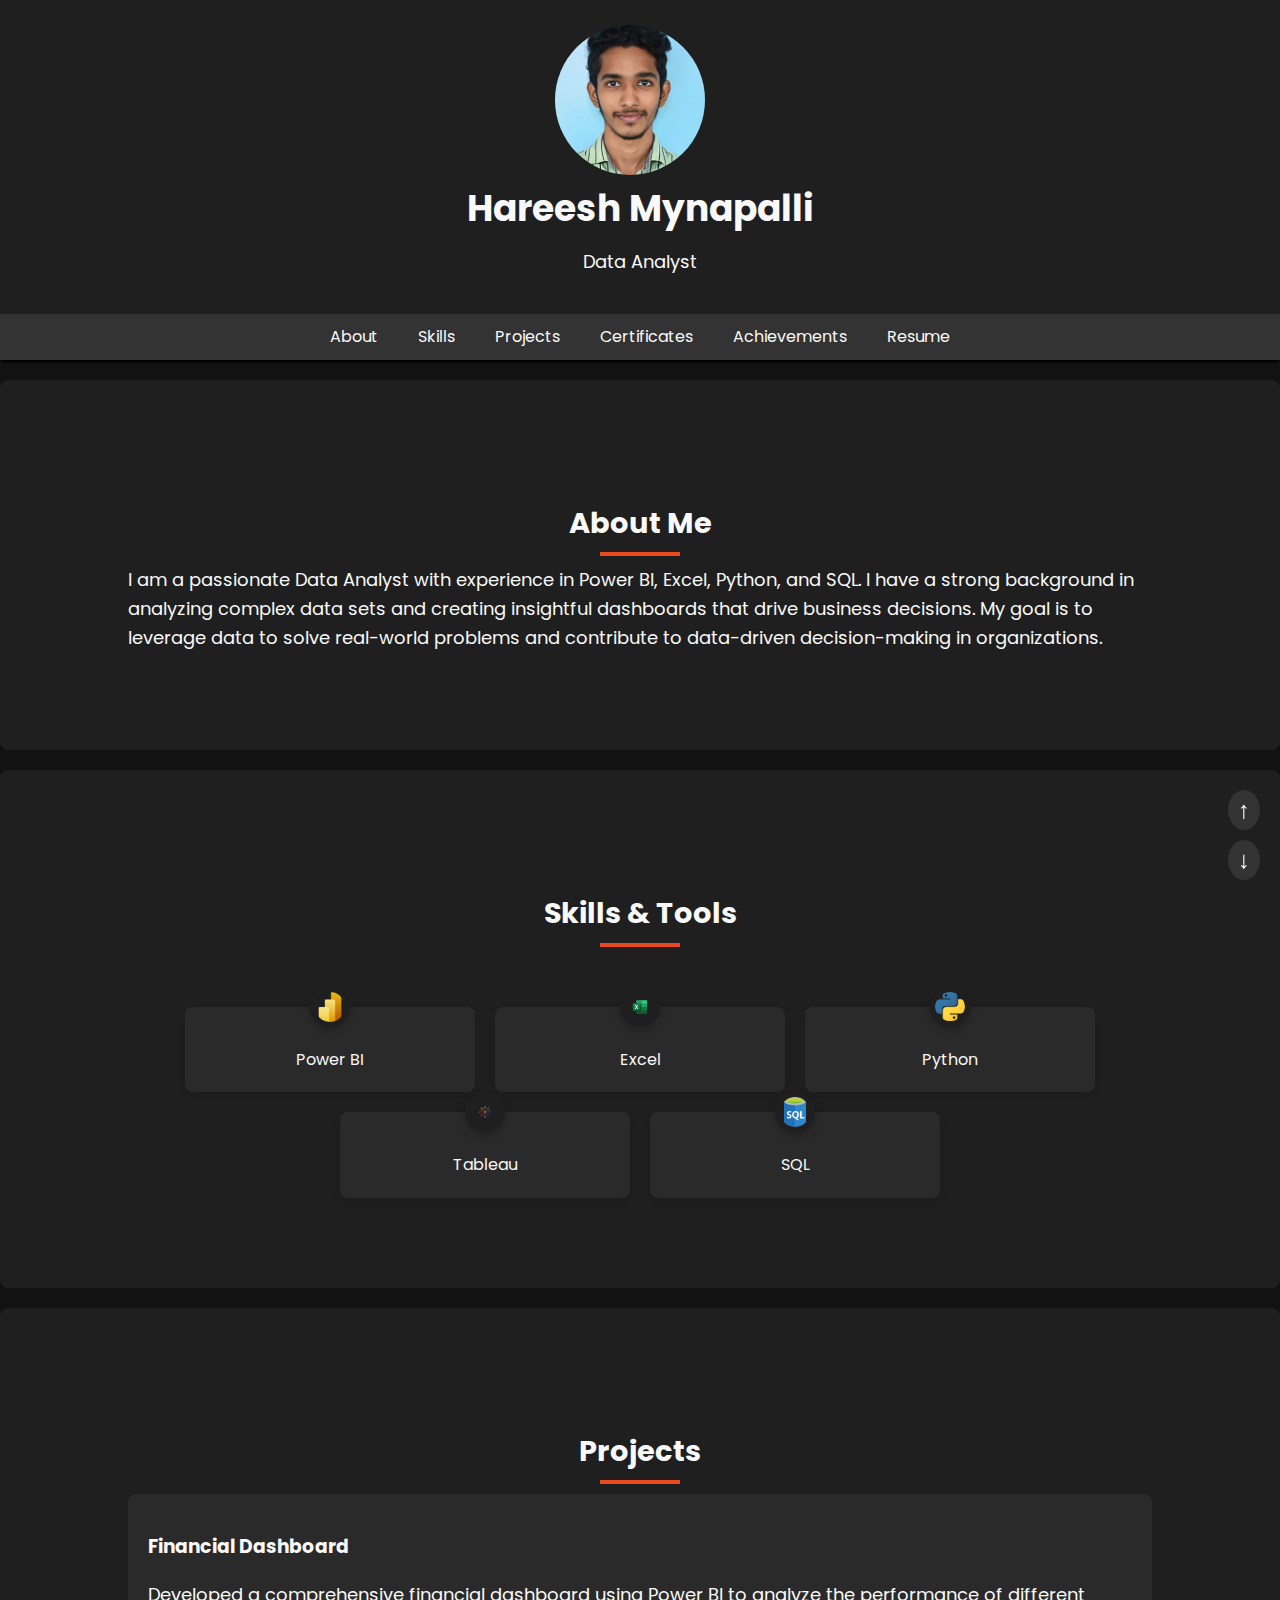
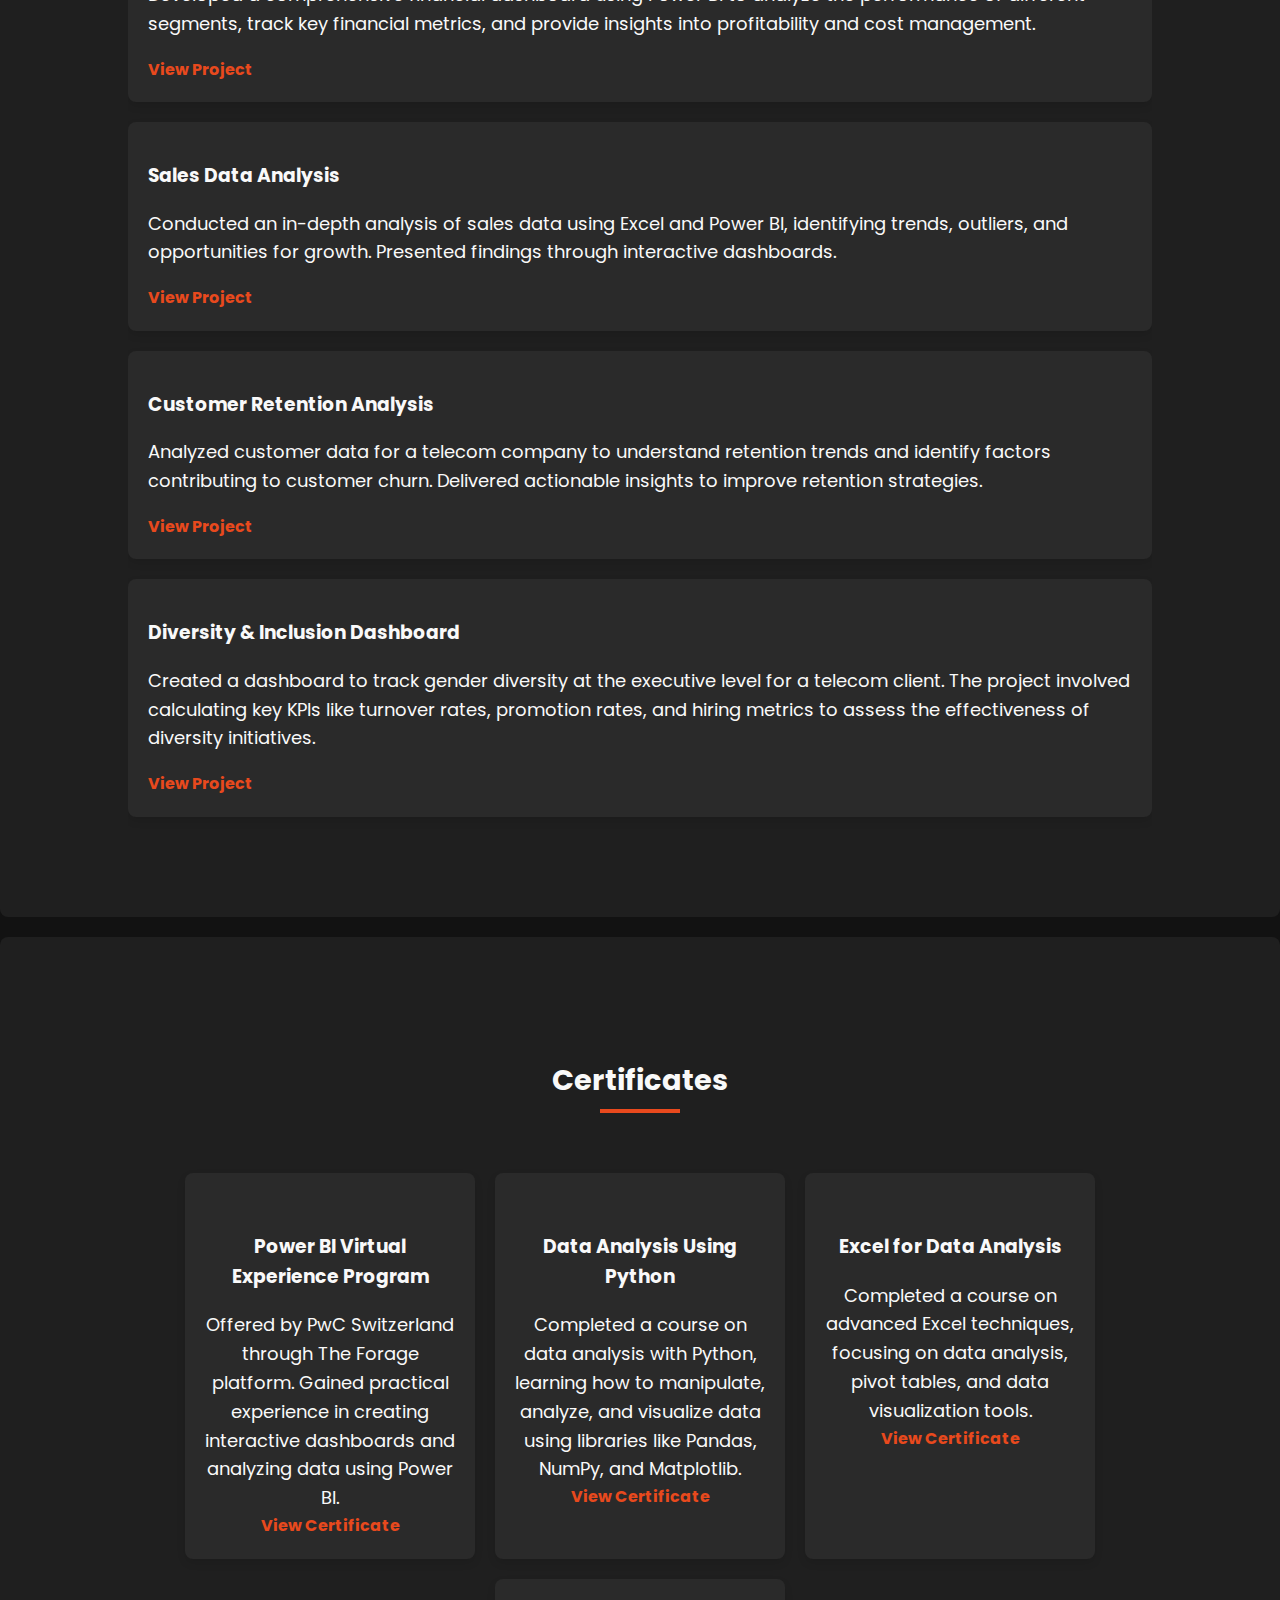
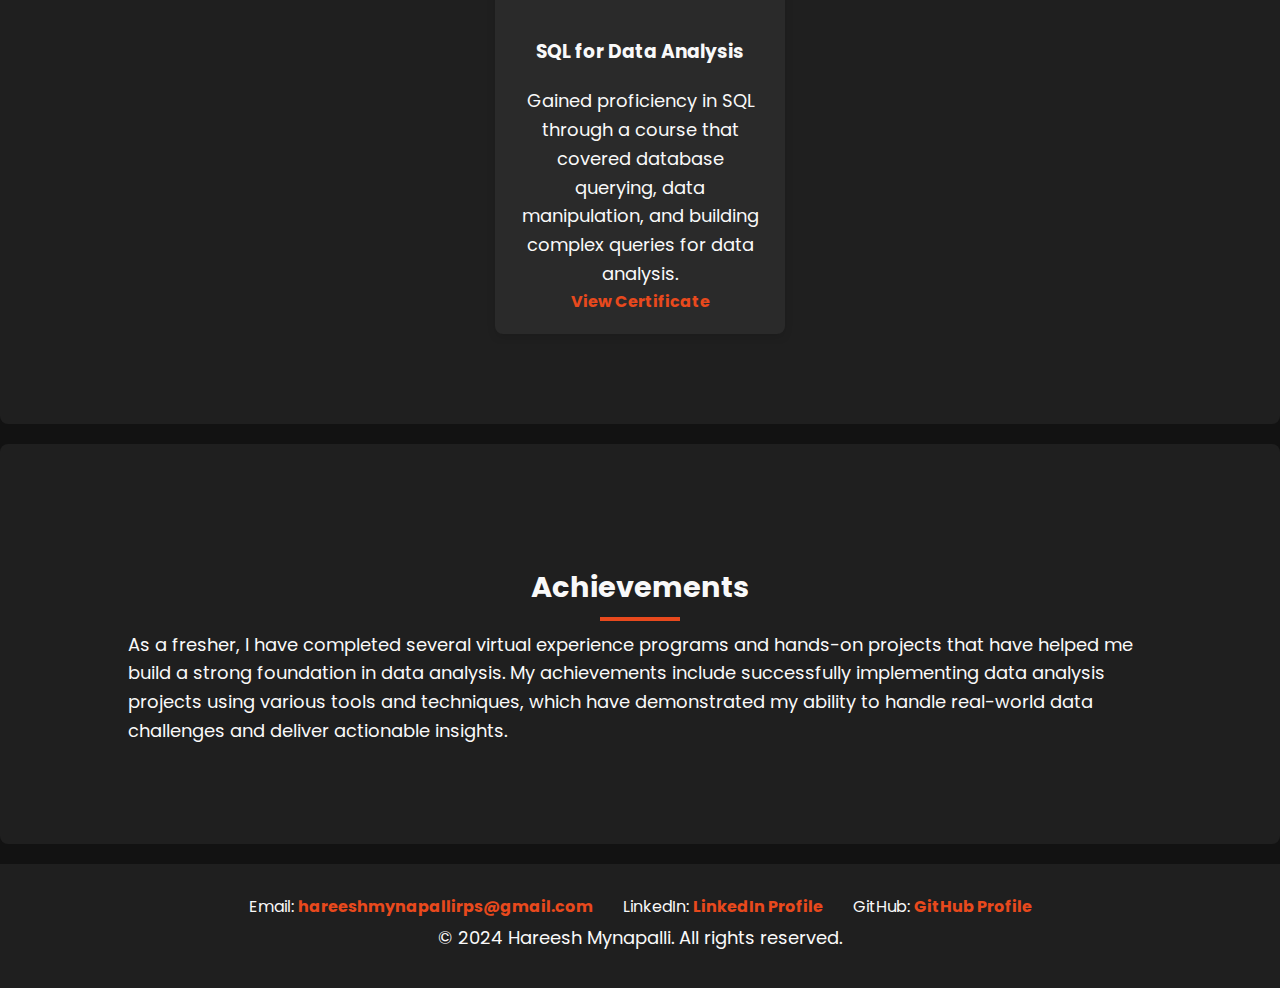
==== index.html @ d2b4621d "Add files via upload" ====
<!DOCTYPE html>
<html lang="en">
<head>
    <meta charset="UTF-8">
    <meta name="viewport" content="width=device-width, initial-scale=1.0">
    <title>Data Analyst - Hareesh Mynapalli</title>
    <link rel="stylesheet" href="styles.css">
    <link rel="preconnect" href="https://fonts.googleapis.com">
    <link rel="preconnect" href="https://fonts.gstatic.com" crossorigin>
    <link href="https://fonts.googleapis.com/css2?family=Poppins:wght@300;400;600&display=swap" rel="stylesheet">
</head>
<body>
    <header class="header">
        <div class="container header-content">
            <img src="profile.jpg" alt="Hareesh Mynapalli" class="profile-pic">
            <div class="intro">
                <h1 class="animate-fade-in">Hareesh Mynapalli</h1>
                <p class="animate-slide-in">Data Analyst</p>
            </div>
        </div>
    </header>

    <nav>
        <ul class="nav-links">
            <li><a href="#about" class="nav-link">About</a></li>
            <li><a href="#skills" class="nav-link">Skills</a></li>
            <li><a href="#projects" class="nav-link">Projects</a></li>
            <li><a href="#certificates" class="nav-link">Certificates</a></li>
            <li><a href="#achievements" class="nav-link">Achievements</a></li>
            <!-- <li><a href="#contact" class="nav-link">Contact</a></li> -->
            <li><a href="https://drive.google.com/file/d/1f3Xebct56KcKmK2BgK3BMXEKnacVfQ81/view?usp=sharing" class="nav-link" target="_blank">Resume</a></li>
        </ul>
    </nav>
    

    <section id="about" class="section animate-slide-up">
        <div class="container">
            <h2>About Me</h2>
            <p>I am a passionate Data Analyst with experience in Power BI, Excel, Python, and SQL. I have a strong background in analyzing complex data sets and creating insightful dashboards that drive business decisions. My goal is to leverage data to solve real-world problems and contribute to data-driven decision-making in organizations.</p>
        </div>
    </section>

    <section id="skills" class="section animate-slide-up">
        <div class="container">
            <h2>Skills & Tools</h2>
            <div class="skills-grid">
                <div class="skill-card">
                    <img src="powerbi-logo.png" alt="Power BI Logo" class="skill-logo">
                    Power BI
                </div>
                <div class="skill-card">
                    <img src="excel-logo.png" alt="Excel Logo" class="skill-logo">
                    Excel
                </div>
                <div class="skill-card">
                    <img src="python-logo.png" alt="Python Logo" class="skill-logo">
                    Python
                </div>
                
                
                <div class="skill-card">
                    <img src="tableau-logo.png" alt="Tableau Logo" class="skill-logo">
                    Tableau
                </div>
                <div class="skill-card">
                    <img src="sql-logo.jpg" alt="SQL Logo" class="skill-logo">
                    SQL
                </div>
                
            </div>
        </div>
    </section>

    <section id="projects" class="section animate-slide-up">
        <div class="container">
            <h2>Projects</h2>
            <div class="project-card">
                <h3>Financial Dashboard</h3>
                <p>Developed a comprehensive financial dashboard using Power BI to analyze the performance of different segments, track key financial metrics, and provide insights into profitability and cost management.</p>
                <a href="project1.html" class="project-link">View Project</a>
            </div>
            <div class="project-card">
                <h3>Sales Data Analysis</h3>
                <p>Conducted an in-depth analysis of sales data using Excel and Power BI, identifying trends, outliers, and opportunities for growth. Presented findings through interactive dashboards.</p>
                <a href="project2.html" class="project-link">View Project</a>
            </div>
            <div class="project-card">
                <h3>Customer Retention Analysis</h3>
                <p>Analyzed customer data for a telecom company to understand retention trends and identify factors contributing to customer churn. Delivered actionable insights to improve retention strategies.</p>
                <a href="project3.html" class="project-link">View Project</a>
            </div>
            <div class="project-card">
                <h3>Diversity & Inclusion Dashboard</h3>
                <p>Created a dashboard to track gender diversity at the executive level for a telecom client. The project involved calculating key KPIs like turnover rates, promotion rates, and hiring metrics to assess the effectiveness of diversity initiatives.</p>
                <a href="project4.html" class="project-link">View Project</a>
            </div>
        </div>
    </section>

    

    <section id="certificates" class="section animate-slide-up">
        <div class="container">
            <h2>Certificates</h2>
            <div class="certificate-grid">
                <div class="certificate-card">
                    <h3>Power BI Virtual Experience Program</h3>
                    <p>Offered by PwC Switzerland through The Forage platform. Gained practical experience in creating interactive dashboards and analyzing data using Power BI.</p>
                    <a href="#" class="project-link">View Certificate</a>
                </div>
                <div class="certificate-card">
                    <h3>Data Analysis Using Python</h3>
                    <p>Completed a course on data analysis with Python, learning how to manipulate, analyze, and visualize data using libraries like Pandas, NumPy, and Matplotlib.</p>
                    <a href="#" class="project-link">View Certificate</a>
                </div>
                <div class="certificate-card">
                    <h3>Excel for Data Analysis</h3>
                    <p>Completed a course on advanced Excel techniques, focusing on data analysis, pivot tables, and data visualization tools.</p>
                    <a href="#" class="project-link">View Certificate</a>
                </div>
                <div class="certificate-card">
                    <h3>SQL for Data Analysis</h3>
                    <p>Gained proficiency in SQL through a course that covered database querying, data manipulation, and building complex queries for data analysis.</p>
                    <a href="#" class="project-link">View Certificate</a>
                </div>
            </div>
        </div>
    </section>



    <section id="achievements" class="section animate-slide-up">
        <div class="container">
            <h2>Achievements</h2>
            <p>As a fresher, I have completed several virtual experience programs and hands-on projects that have helped me build a strong foundation in data analysis. My achievements include successfully implementing data analysis projects using various tools and techniques, which have demonstrated my ability to handle real-world data challenges and deliver actionable insights.</p>
        </div>
    </section>

    

    <footer>
        <div class="contact-info">
            <span>Email: <a href="mailto:hareeshmynapallirps@gmail.com">hareeshmynapallirps@gmail.com</a></span>
            <!-- <span>Phone: +916301926378</span> -->
            <span>LinkedIn: <a href="https://linkedin.com/in/hareesh-m-695826232" target="_blank">LinkedIn Profile</a></span>
            <span>GitHub: <a href="https://github.com/yourusername" target="_blank">GitHub Profile</a></span>
        </div>
        <p>&copy; 2024 Hareesh Mynapalli. All rights reserved.</p>
    </footer>
    
    



    <!-- Scroll Arrows -->
    <div class="scroll-arrow scroll-up" onclick="scrollToSection('about')">&#8593;</div>
    <div class="scroll-arrow scroll-down" onclick="scrollToSection('achievements')">&#8595;</div>

    <script>
        function scrollToSection(id) {
            document.getElementById(id).scrollIntoView({ behavior: 'smooth' });
        }
    </script>
</body>
</html>
---- styles.css ----
/* General Styles */
body {
    font-family: 'Poppins', sans-serif;
    margin: 0;
    padding: 0;
    line-height: 1.6;
    color: #f9f9f9;
    background-color: #121212;
    overflow-x: hidden;
    scroll-behavior: smooth;
}

header {
    background-color: #1f1f1f;
    color: #f9f9f9;
    padding: 20px 0;
    text-align: center;
    /* position: sticky; */
    top: 0;
    z-index: 1000;
}

.header-content {
    display: flex;
    align-items: center;
    justify-content: center;
    flex-direction: column; /* Adjust for smaller screens */
}

.profile-pic {
    border-radius: 50%;
    width: 150px;
    height: 150px;
    object-fit: cover;
    margin-right: 20px;
    border: 5px solid #1f1f1f;
}

h1 {
    font-size: 36px;
    margin: 0;
}

p {
    font-size: 18px;
    margin-top: 10px;
}

nav {
    background-color: #333;
    padding: 10px 0;
    box-shadow: 0 4px 2px -2px black;
}

.nav-links {
    list-style: none;
    display: flex;
    justify-content: center;
    padding: 0;
    margin: 0;
}

.nav-link {
    color: #f9f9f9;
    text-decoration: none;
    padding: 10px 20px;
    transition: background-color 0.3s, transform 0.3s;
}

.nav-link:hover {
    background-color: #1f1f1f;
    transform: scale(1.1);
}

.section {
    padding: 80px 0;
    background: #1f1f1f;
    border-radius: 8px;
    margin-top: 20px;
    animation: slide-up 1s ease-out;
    scroll-margin-top: 100px;
}

.container {
    color: #f9f9f9;
    width: 80%;
    margin: auto;
    overflow: hidden;
}

h2 {
    text-align: center;
    font-size: 28px;
    margin-bottom: 20px;
    color: #f9f9f9;
    position: relative;
}

h2::after {
    content: '';
    width: 80px;
    height: 4px;
    background-color: #e8491d;
    position: absolute;
    bottom: -10px;
    left: 50%;
    transform: translateX(-50%);
}

/* Skills and Certificates Sections */
.skills-grid, .certificate-grid {
    display: flex;
    justify-content: center;
    flex-wrap: wrap;
    margin-top: 60px; /* Space from previous sections */
}

.skill-card, .certificate-card {
    background-color: #2a2a2a;
    color: #f9f9f9;
    padding: 40px 20px 20px; /* Adjust padding for image and text */
    margin: 10px;
    border-radius: 8px;
    box-shadow: 0 4px 8px rgba(0,0,0,0.1);
    text-align: center;
    transition: transform 0.3s, box-shadow 0.3s;
    position: relative;
    width: 250px; /* Reduced width */
}

.skill-card:hover, .certificate-card:hover {
    transform: translateY(-5px);
    box-shadow: 0 8px 16px rgba(0,0,0,0.2);
}

.skill-logo, .certificate-logo {
    width: 30px; /* Reduced size */
    height: 30px; /* Reduced size */
    position: absolute;
    top: -20px; /* Reduced margin */
    left: 50%;
    transform: translateX(-50%);
    background-color: #1f1f1f;
    border-radius: 50%;
    padding: 5px; /* Reduced padding */
    box-shadow: 0 4px 8px rgba(0,0,0,0.2);
    object-fit: contain;
}

.skill-card p, .certificate-card p {
    margin: 20px 0 0; /* Ensure space for text below logo */
}

/* Heading Styling */
section h2 {
    margin: 40px 0 20px; /* Space above and below heading */
    text-align: center;
    font-size: 1.8em; /* Slightly smaller font size */
    color: #f9f9f9;
}

/* Project Section */
.project-card {
    background-color: #2a2a2a;
    color: #f9f9f9;
    padding: 20px;
    margin-bottom: 20px;
    border-radius: 8px;
    box-shadow: 0 4px 8px rgba(0,0,0,0.1);
    transition: transform 0.3s, box-shadow 0.3s;
}

.project-card:hover {
    transform: translateY(-5px);
    box-shadow: 0 8px 16px rgba(0,0,0,0.2);
}

.project-link {
    color: #e8491d;
    text-decoration: none;
    font-weight: bold;
    transition: color 0.3s;
}

.project-link:hover {
    color: #f9f9f9;
}

/* Footer */
footer {
    background-color: #1f1f1f;
    color: #f9f9f9;
    text-align: center;
    padding: 30px 0; /* Increase padding for better spacing */
    margin-top: 20px;
    position: relative; /* Ensure position for animations */
    overflow: hidden; /* Hide overflow for animations */
}

footer p {
    margin: 5px 0;
    font-size: 18px; /* Adjust font size */
}

footer a {
    color: #e8491d;
    text-decoration: none;
    transition: color 0.3s, transform 0.3s;
    font-weight: bold; /* Make links bold for emphasis */
}

footer a:hover {
    color: #f9f9f9;
    transform: scale(1.1);
}

/* Animated Contact Info */
.contact-info {
    display: flex;
    justify-content: center; /* Center items horizontally */
    align-items: center; /* Center items vertically */
    flex-wrap: wrap; /* Allow wrapping on smaller screens */
    animation: fadeInUp 2s ease-out;
    position: relative;
}

.contact-info span {
    display: inline-block;
    margin: 0 15px; /* Spacing between items */
    font-size: 16px; /* Adjust font size */
    transition: color 0.3s, transform 0.3s;
}

.contact-info span:hover {
    color: #e8491d;
    transform: translateY(-5px);
}

/* Add visual effects */
.contact-info::before {
    content: "";
    position: absolute;
    width: 300px; /* Larger visual effect */
    height: 300px; /* Larger visual effect */
    background: radial-gradient(circle, rgba(255,255,255,0.1) 0%, rgba(255,255,255,0) 100%);
    top: 50%;
    left: 50%;
    transform: translate(-50%, -50%) scale(0.6); /* Adjust scale */
    border-radius: 50%;
    z-index: -1;
    animation: pulse 4s infinite;
}

@keyframes pulse {
    0% {
        transform: translate(-50%, -50%) scale(0.6);
        opacity: 0.5;
    }
    50% {
        transform: translate(-50%, -50%) scale(1);
        opacity: 0.2;
    }
    100% {
        transform: translate(-50%, -50%) scale(0.6);
        opacity: 0.5;
    }
}

@keyframes fadeInUp {
    from {
        opacity: 0;
        transform: translateY(20px);
    }
    to {
        opacity: 1;
        transform: translateY(0);
    }
}

/* Scroll Arrows */
.scroll-arrow {
    position: fixed;
    right: 20px;
    background-color: #333; /* Dark grey background */
    color: white;
    padding: 10px;
    border-radius: 50%;
    cursor: pointer;
    transition: background-color 0.3s ease;
    z-index: 1000;
    font-size: 24px;
    text-align: center;
    line-height: 20px;
}

.scroll-arrow:hover {
    background-color: #555; /* Slightly lighter grey */
}

.scroll-up {
    bottom: 70px;
}

.scroll-down {
    bottom: 20px;
}

/* Skill and Certificate Logos */
.skill-card img.skill-logo, .certificate-card img.certificate-logo {
    margin-bottom: 10px;
}

/* Media Queries for Responsive Design */
@media (max-width: 1200px) {
    .container {
        width: 90%;
    }
    .skill-card, .certificate-card {
        width: 200px;
    }
}

@media (max-width: 992px) {
    .header-content {
        flex-direction: column;
    }
    .profile-pic {
        width: 120px;
        height: 120px;
        margin: 10px 0;
    }
    .nav-links {
        flex-direction: column;
    }
    .nav-link {
        padding: 15px;
    }
    .section {
        padding: 60px 0;
    }
    .skills-grid, .certificate-grid {
        flex-direction: column;
        align-items: center;
    }
}

@media (max-width: 768px) {
    .skill-card, .certificate-card {
        width: 150px;
    }
    .project-card {
        width: 100%;
    }
}

@media (max-width: 576px) {
    .profile-pic {
        width: 100px;
        height: 100px;
    }
    h1 {
        font-size: 28px;
    }
    p {
        font-size: 16px;
    }
    .section {
        padding: 40px 0;
    }
    .skill-card, .certificate-card {
        width: 100%;
    }
}
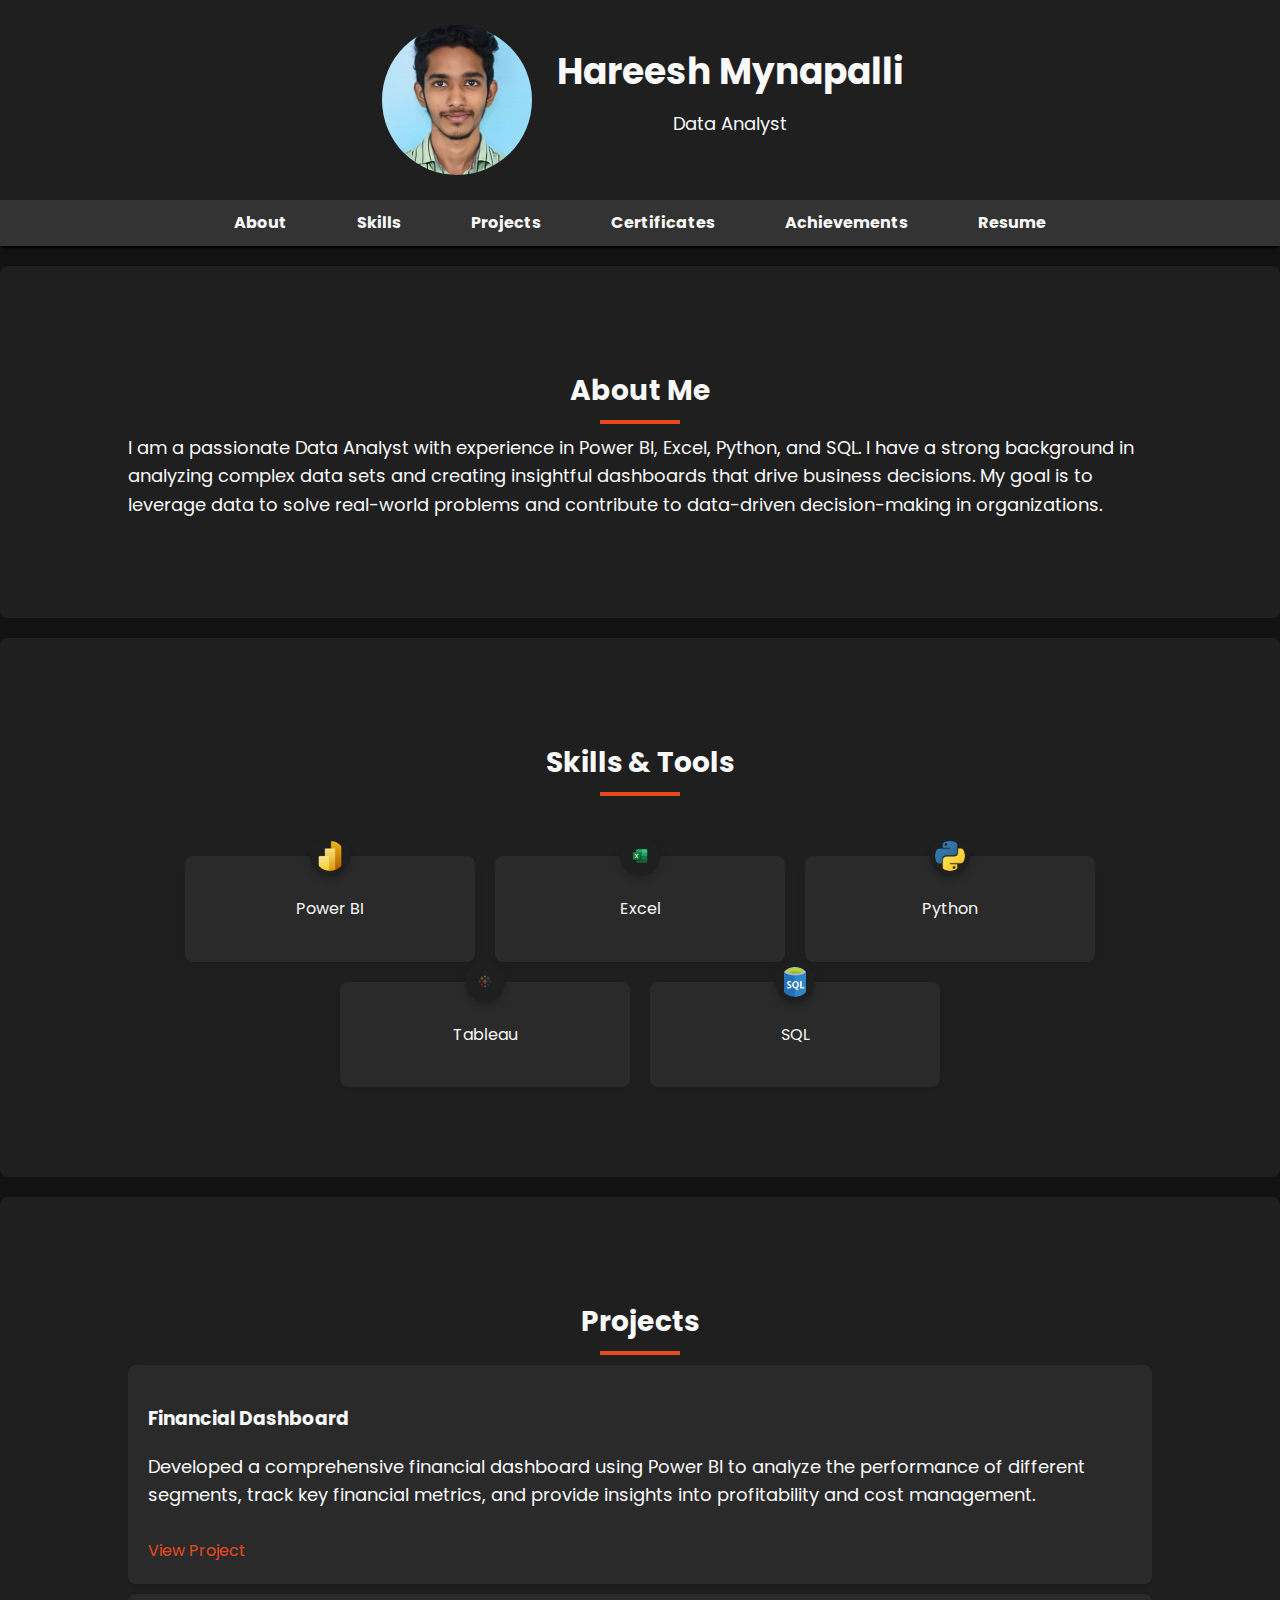
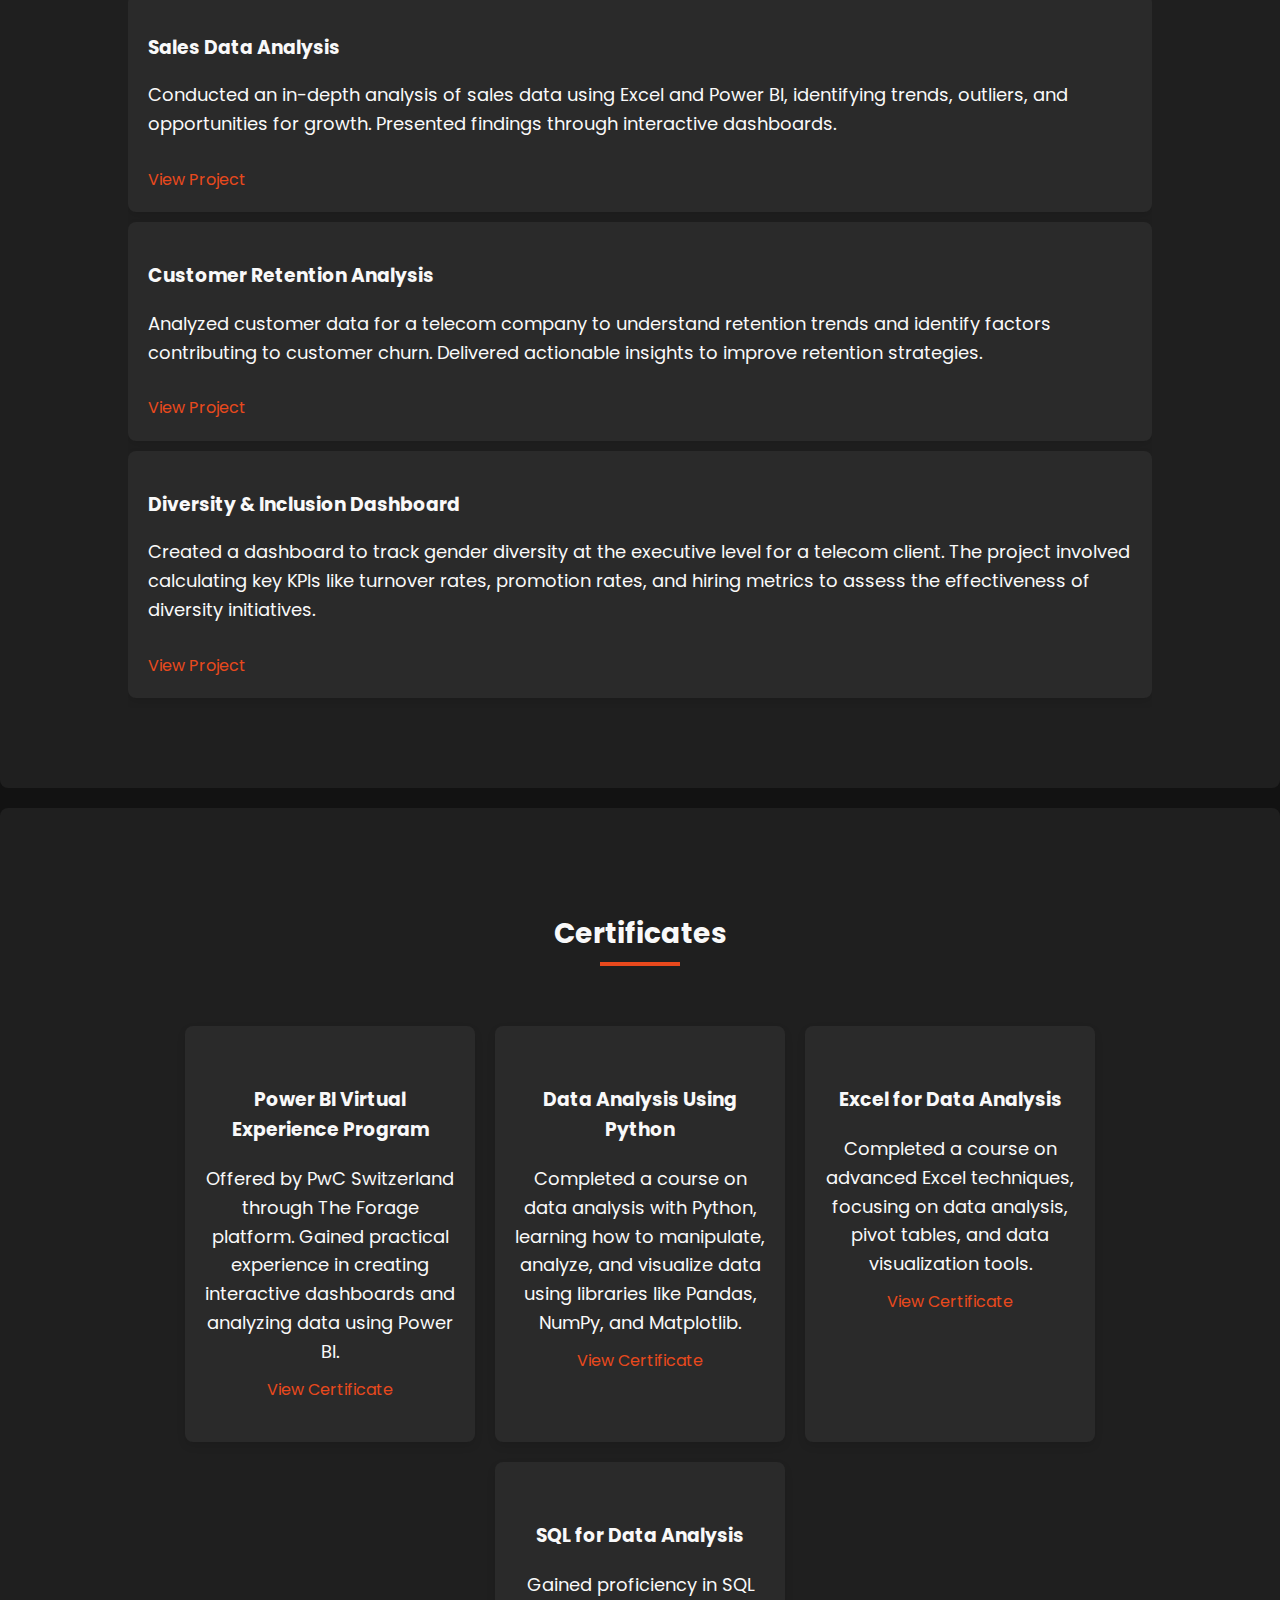
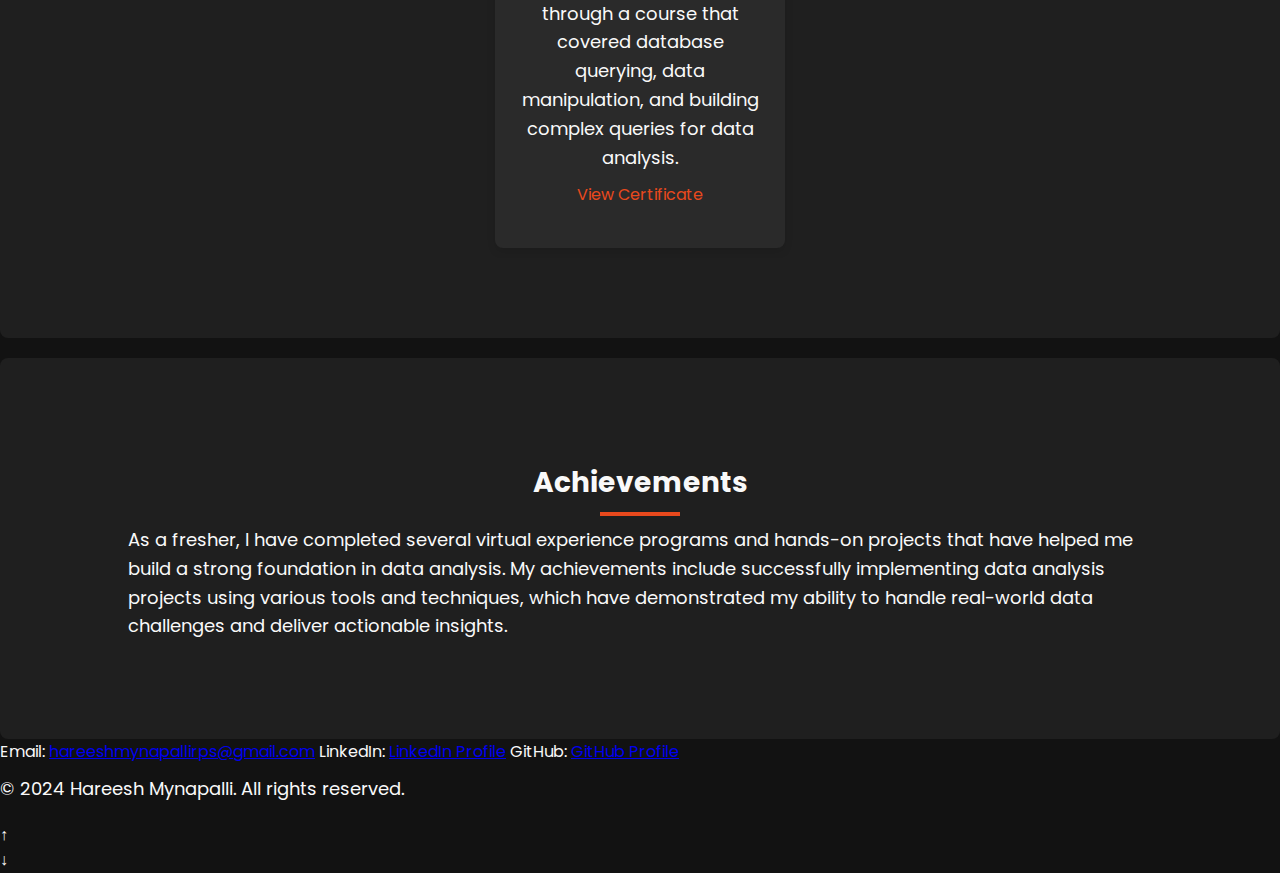
==== commit 64455841: "index.html" ====
--- a/index.html
+++ b/index.html
@@ -8,6 +8,37 @@
     <link rel="preconnect" href="https://fonts.googleapis.com">
     <link rel="preconnect" href="https://fonts.gstatic.com" crossorigin>
     <link href="https://fonts.googleapis.com/css2?family=Poppins:wght@300;400;600&display=swap" rel="stylesheet">
+    <style>
+        /* CSS code for responsiveness */
+        .nav-links {
+          display: flex;
+          justify-content: center;
+          list-style: none;
+          padding: 0;
+        }
+  
+        .nav-links li {
+          margin: 0 15px;
+        }
+  
+        .nav-link {
+          text-decoration: none;
+          color: #ff;
+          font-weight: bold;
+        }
+  
+        /* Responsive styles for smaller screens */
+        @media (max-width: 768px) {
+          .nav-links {
+            flex-direction: column;
+            align-items: center;
+          }
+  
+          .nav-links li {
+            margin: 10px 0;
+          }
+        }
+      </style>
 </head>
 <body>
     <header class="header">
--- a/styles.css
+++ b/styles.css
@@ -15,7 +15,7 @@
     color: #f9f9f9;
     padding: 20px 0;
     text-align: center;
-    /* position: sticky; */
+    position: sticky;
     top: 0;
     z-index: 1000;
 }
@@ -24,7 +24,7 @@
     display: flex;
     align-items: center;
     justify-content: center;
-    flex-direction: column; /* Adjust for smaller screens */
+    flex-wrap: wrap; /* Ensures items wrap on smaller screens */
 }
 
 .profile-pic {
@@ -58,6 +58,7 @@
     justify-content: center;
     padding: 0;
     margin: 0;
+    flex-wrap: wrap; /* Wraps the nav items for smaller screens */
 }
 
 .nav-link {
@@ -112,51 +113,43 @@
     display: flex;
     justify-content: center;
     flex-wrap: wrap;
-    margin-top: 60px; /* Space from previous sections */
+    margin-top: 60px;
 }
 
 .skill-card, .certificate-card {
     background-color: #2a2a2a;
     color: #f9f9f9;
-    padding: 40px 20px 20px; /* Adjust padding for image and text */
+    padding: 40px 20px;
     margin: 10px;
     border-radius: 8px;
-    box-shadow: 0 4px 8px rgba(0,0,0,0.1);
+    box-shadow: 0 4px 8px rgba(0, 0, 0, 0.1);
     text-align: center;
     transition: transform 0.3s, box-shadow 0.3s;
     position: relative;
-    width: 250px; /* Reduced width */
+    width: 250px;
 }
 
 .skill-card:hover, .certificate-card:hover {
     transform: translateY(-5px);
-    box-shadow: 0 8px 16px rgba(0,0,0,0.2);
+    box-shadow: 0 8px 16px rgba(0, 0, 0, 0.2);
 }
 
 .skill-logo, .certificate-logo {
-    width: 30px; /* Reduced size */
-    height: 30px; /* Reduced size */
+    width: 30px;
+    height: 30px;
     position: absolute;
-    top: -20px; /* Reduced margin */
+    top: -20px;
     left: 50%;
     transform: translateX(-50%);
     background-color: #1f1f1f;
     border-radius: 50%;
-    padding: 5px; /* Reduced padding */
-    box-shadow: 0 4px 8px rgba(0,0,0,0.2);
+    padding: 5px;
+    box-shadow: 0 4px 8px rgba(0, 0, 0, 0.2);
     object-fit: contain;
 }
 
 .skill-card p, .certificate-card p {
-    margin: 20px 0 0; /* Ensure space for text below logo */
-}
-
-/* Heading Styling */
-section h2 {
-    margin: 40px 0 20px; /* Space above and below heading */
-    text-align: center;
-    font-size: 1.8em; /* Slightly smaller font size */
-    color: #f9f9f9;
+    margin: 20px 0 0;
 }
 
 /* Project Section */
@@ -164,210 +157,77 @@
     background-color: #2a2a2a;
     color: #f9f9f9;
     padding: 20px;
-    margin-bottom: 20px;
+    margin: 10px 0;
     border-radius: 8px;
-    box-shadow: 0 4px 8px rgba(0,0,0,0.1);
-    transition: transform 0.3s, box-shadow 0.3s;
-}
-
-.project-card:hover {
-    transform: translateY(-5px);
-    box-shadow: 0 8px 16px rgba(0,0,0,0.2);
+    box-shadow: 0 4px 8px rgba(0, 0, 0, 0.1);
+    text-align: left;
 }
 
 .project-link {
     color: #e8491d;
     text-decoration: none;
-    font-weight: bold;
-    transition: color 0.3s;
+    display: inline-block;
+    margin-top: 10px;
 }
 
 .project-link:hover {
-    color: #f9f9f9;
-}
-
-/* Footer */
-footer {
-    background-color: #1f1f1f;
-    color: #f9f9f9;
-    text-align: center;
-    padding: 30px 0; /* Increase padding for better spacing */
-    margin-top: 20px;
-    position: relative; /* Ensure position for animations */
-    overflow: hidden; /* Hide overflow for animations */
-}
-
-footer p {
-    margin: 5px 0;
-    font-size: 18px; /* Adjust font size */
-}
-
-footer a {
-    color: #e8491d;
-    text-decoration: none;
-    transition: color 0.3s, transform 0.3s;
-    font-weight: bold; /* Make links bold for emphasis */
-}
-
-footer a:hover {
-    color: #f9f9f9;
-    transform: scale(1.1);
-}
-
-/* Animated Contact Info */
-.contact-info {
-    display: flex;
-    justify-content: center; /* Center items horizontally */
-    align-items: center; /* Center items vertically */
-    flex-wrap: wrap; /* Allow wrapping on smaller screens */
-    animation: fadeInUp 2s ease-out;
-    position: relative;
-}
-
-.contact-info span {
-    display: inline-block;
-    margin: 0 15px; /* Spacing between items */
-    font-size: 16px; /* Adjust font size */
-    transition: color 0.3s, transform 0.3s;
-}
-
-.contact-info span:hover {
-    color: #e8491d;
-    transform: translateY(-5px);
-}
-
-/* Add visual effects */
-.contact-info::before {
-    content: "";
-    position: absolute;
-    width: 300px; /* Larger visual effect */
-    height: 300px; /* Larger visual effect */
-    background: radial-gradient(circle, rgba(255,255,255,0.1) 0%, rgba(255,255,255,0) 100%);
-    top: 50%;
-    left: 50%;
-    transform: translate(-50%, -50%) scale(0.6); /* Adjust scale */
-    border-radius: 50%;
-    z-index: -1;
-    animation: pulse 4s infinite;
-}
-
-@keyframes pulse {
-    0% {
-        transform: translate(-50%, -50%) scale(0.6);
-        opacity: 0.5;
-    }
-    50% {
-        transform: translate(-50%, -50%) scale(1);
-        opacity: 0.2;
-    }
-    100% {
-        transform: translate(-50%, -50%) scale(0.6);
-        opacity: 0.5;
-    }
-}
-
-@keyframes fadeInUp {
-    from {
-        opacity: 0;
-        transform: translateY(20px);
-    }
-    to {
-        opacity: 1;
-        transform: translateY(0);
-    }
-}
-
-/* Scroll Arrows */
-.scroll-arrow {
-    position: fixed;
-    right: 20px;
-    background-color: #333; /* Dark grey background */
-    color: white;
-    padding: 10px;
-    border-radius: 50%;
-    cursor: pointer;
-    transition: background-color 0.3s ease;
-    z-index: 1000;
-    font-size: 24px;
-    text-align: center;
-    line-height: 20px;
-}
-
-.scroll-arrow:hover {
-    background-color: #555; /* Slightly lighter grey */
-}
-
-.scroll-up {
-    bottom: 70px;
-}
-
-.scroll-down {
-    bottom: 20px;
-}
-
-/* Skill and Certificate Logos */
-.skill-card img.skill-logo, .certificate-card img.certificate-logo {
-    margin-bottom: 10px;
-}
-
-/* Media Queries for Responsive Design */
-@media (max-width: 1200px) {
+    text-decoration: underline;
+}
+
+/* Responsive Styles */
+@media (max-width: 768px) {
     .container {
         width: 90%;
     }
-    .skill-card, .certificate-card {
-        width: 200px;
-    }
-}
-
-@media (max-width: 992px) {
+
     .header-content {
-        flex-direction: column;
-    }
+        flex-direction: column; /* Stacks profile pic and text on smaller screens */
+        text-align: center;
+    }
+
     .profile-pic {
-        width: 120px;
-        height: 120px;
-        margin: 10px 0;
-    }
-    .nav-links {
-        flex-direction: column;
-    }
-    .nav-link {
-        padding: 15px;
-    }
-    .section {
-        padding: 60px 0;
-    }
-    .skills-grid, .certificate-grid {
-        flex-direction: column;
-        align-items: center;
-    }
-}
-
-@media (max-width: 768px) {
-    .skill-card, .certificate-card {
-        width: 150px;
-    }
-    .project-card {
-        width: 100%;
-    }
-}
-
-@media (max-width: 576px) {
-    .profile-pic {
-        width: 100px;
-        height: 100px;
-    }
+        margin-right: 0;
+        margin-bottom: 20px;
+    }
+
     h1 {
         font-size: 28px;
     }
+
     p {
         font-size: 16px;
     }
-    .section {
-        padding: 40px 0;
-    }
+
+    .nav-link {
+        padding: 8px 16px;
+    }
+
+    .skills-grid, .certificate-grid {
+        display: block;
+        text-align: center;
+    }
+
     .skill-card, .certificate-card {
-        width: 100%;
-    }
-}
+        width: 80%;
+        margin: 10px auto;
+    }
+}
+
+@media (max-width: 480px) {
+    h1 {
+        font-size: 24px;
+    }
+
+    p {
+        font-size: 14px;
+    }
+
+    .skill-logo, .certificate-logo {
+        width: 25px;
+        height: 25px;
+    }
+
+    .project-card {
+        padding: 15px;
+    }
+}
